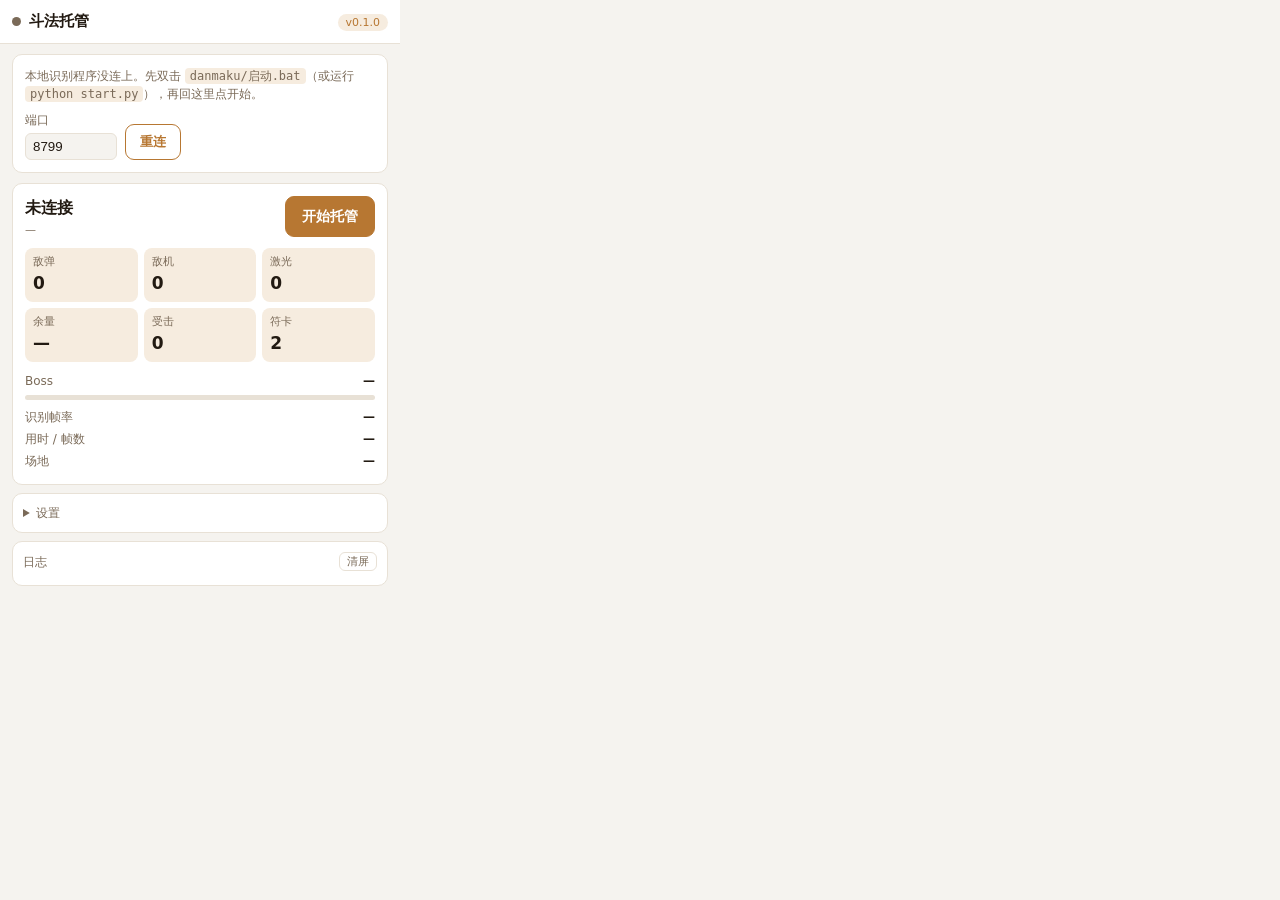
==== danmaku/popup.html @ 10f4480a "新增 danmaku：弹幕斗法的图像识别托管（插件 + Python） 真打版托管：抓屏识别弹幕、模拟鼠标走位、右键放符卡，不伪造请求也不改游戏状态。 与鱼鱼谷主程序（gui/ 的 Node 托管）完" ====
<!doctype html>
<html lang="zh-CN">
<head>
  <meta charset="utf-8">
  <title>斗法托管</title>
  <link rel="stylesheet" href="popup.css">
</head>
<body>
  <header class="top">
    <div class="brand">
      <span class="dot" id="dot"></span>
      <h1>斗法托管</h1>
    </div>
    <div class="top-right">
      <span class="pill" id="ver">v0.1.0</span>
    </div>
  </header>

  <div class="conn" id="conn">
    <p>本地识别程序没连上。先双击 <code>danmaku/启动.bat</code>（或运行 <code>python start.py</code>），再回这里点开始。</p>
    <div class="row">
      <label>端口
        <input id="port" type="number" min="1024" max="65535" step="1" value="8799">
      </label>
      <button class="btn ghost" id="retry">重连</button>
    </div>
  </div>

  <section class="tab">
    <div class="card main">
      <div class="main-row">
        <div>
          <div class="state" id="state">未连接</div>
          <div class="sub" id="stateSub">—</div>
        </div>
        <button class="btn big" id="toggle">开始托管</button>
      </div>
      <div class="grid3">
        <div class="kpi"><small>敌弹</small><b id="kBullets">0</b></div>
        <div class="kpi"><small>敌机</small><b id="kHaz">0</b></div>
        <div class="kpi"><small>激光</small><b id="kLas">0</b></div>
        <div class="kpi"><small>余量</small><b id="kClr">—</b></div>
        <div class="kpi"><small>受击</small><b id="kHits">0</b></div>
        <div class="kpi"><small>符卡</small><b id="kBombs">2</b></div>
      </div>
      <div class="card-row"><span>Boss</span><b id="kBoss">—</b></div>
      <div class="hpbar"><i id="hpFill"></i></div>
      <div class="card-row"><span>识别帧率</span><b id="kFps">—</b></div>
      <div class="card-row"><span>用时 / 帧数</span><b id="kTime">—</b></div>
      <div class="card-row"><span>场地</span><b id="kField">—</b></div>
    </div>

    <details class="card" id="setBox">
      <summary>设置</summary>
      <label class="sw-row">
        <span>演练模式<em>只识别，不动鼠标（先看识别准不准）</em></span>
        <span class="switch"><input type="checkbox" id="cfgDry"><span></span></span>
      </label>
      <label class="sw-row">
        <span>自动放符卡<em>躲不掉时清屏保命</em></span>
        <span class="switch"><input type="checkbox" id="cfgBomb" checked><span></span></span>
      </label>
      <div class="row2">
        <label>预判时长<select id="cfgHorizon">
          <option value="0.30">0.30 秒（更保守）</option>
          <option value="0.45" selected>0.45 秒</option>
          <option value="0.60">0.60 秒</option>
        </select></label>
        <label>反应<select id="cfgReaction">
          <option value="0.7">灵敏</option>
          <option value="1.0" selected>标准</option>
          <option value="1.6">稳</option>
        </select></label>
      </div>
      <div class="row2">
        <label>识别帧率<select id="cfgFps">
          <option value="20">20</option>
          <option value="30" selected>30</option>
          <option value="45">45</option>
          <option value="60">60</option>
        </select></label>
        <label class="hint-label">改了立刻生效</label>
      </div>
    </details>

    <div class="card">
      <div class="logs-head">
        <span>日志</span>
        <button class="mini" id="clearLogs">清屏</button>
      </div>
      <ul class="logs" id="logs"></ul>
    </div>
  </section>

  <script src="popup.js"></script>
</body>
</html>
---- danmaku/popup.css ----
:root {
  color-scheme: light dark;
  --bg: #f5f3ef; --card: #fff; --fg: #221a12; --muted: #7a6a58;
  --line: #e8e1d6; --accent: #b77732; --soft: #f6ecdf;
  --up: #12835f; --down: #c9382c; --warn: #b8860b;
}
@media (prefers-color-scheme: dark) {
  :root {
    --bg: #16130f; --card: #211c16; --fg: #efe6d8; --muted: #a2917c;
    --line: #37302a; --accent: #d99a55; --soft: #2c241b;
    --up: #4fd18d; --down: #ff7a6b; --warn: #e0b340;
  }
}
* { box-sizing: border-box; }
body {
  margin: 0; width: 400px; min-height: 420px; max-height: 600px; overflow-y: auto;
  background: var(--bg); color: var(--fg);
  font: 13px/1.5 system-ui, -apple-system, "PingFang SC", "Microsoft YaHei", sans-serif;
}
header.top {
  position: sticky; top: 0; z-index: 10;
  display: flex; align-items: center; justify-content: space-between;
  padding: 10px 12px; background: var(--card); border-bottom: 1px solid var(--line);
}
.brand { display: flex; align-items: center; gap: 8px; }
.brand h1 { margin: 0; font-size: 15px; }
.dot { width: 9px; height: 9px; border-radius: 50%; background: var(--muted); }
.dot.on { background: var(--up); box-shadow: 0 0 0 3px color-mix(in srgb, var(--up) 22%, transparent); }
.dot.err { background: var(--down); }
.dot.busy { background: var(--accent); box-shadow: 0 0 0 3px color-mix(in srgb, var(--accent) 25%, transparent); }
.pill { font-size: 11px; padding: 2px 8px; border-radius: 999px; background: var(--soft); color: var(--accent); }

.conn { margin: 10px 12px 0; padding: 12px; background: var(--card); border: 1px solid var(--line); border-radius: 10px; }
.conn.hide { display: none; }
.conn p { margin: 0 0 8px; color: var(--muted); font-size: 12px; }
.conn code { padding: 1px 5px; background: var(--soft); border-radius: 4px; font-size: 12px; }
.conn .row { display: flex; align-items: end; gap: 8px; }
.conn label { font-size: 12px; color: var(--muted); display: flex; flex-direction: column; gap: 4px; }
.conn input { width: 92px; padding: 5px 7px; border: 1px solid var(--line); border-radius: 6px; background: var(--bg); color: var(--fg); }

.tab { padding: 10px 12px 14px; }
.card { background: var(--card); border: 1px solid var(--line); border-radius: 10px; padding: 10px; margin-bottom: 8px; }
.card.main { padding: 12px; }
.main-row { display: flex; align-items: center; justify-content: space-between; gap: 10px; margin-bottom: 10px; }
.state { font-size: 16px; font-weight: 650; }
.sub { color: var(--muted); font-size: 11px; margin-top: 2px; max-width: 210px; }

.btn {
  padding: 7px 14px; border-radius: 9px; border: 1px solid var(--accent);
  background: var(--accent); color: #fff; font: inherit; font-weight: 600; cursor: pointer;
}
.btn.big { padding: 9px 16px; font-size: 14px; }
.btn.ghost { background: transparent; color: var(--accent); }
.btn.stop { background: var(--down); border-color: var(--down); }
.btn:disabled { opacity: .5; cursor: default; }
.btn:active { transform: translateY(1px); }

.grid3 { display: grid; grid-template-columns: repeat(3, 1fr); gap: 6px; margin-bottom: 8px; }
.kpi { background: var(--soft); border-radius: 8px; padding: 6px 8px; }
.kpi small { display: block; color: var(--muted); font-size: 11px; }
.kpi b { font-size: 17px; font-variant-numeric: tabular-nums; }

.card-row { display: flex; justify-content: space-between; gap: 8px; padding: 2px 0; font-size: 12px; }
.card-row span { color: var(--muted); }
.card-row b { font-variant-numeric: tabular-nums; }

.hpbar { height: 5px; border-radius: 3px; background: var(--line); overflow: hidden; margin: 3px 0 6px; }
.hpbar i { display: block; height: 100%; width: 0; background: linear-gradient(90deg, #ff5080, #ffd060); transition: width .2s; }

details.card summary { cursor: pointer; color: var(--muted); font-size: 12px; user-select: none; }
details.card[open] summary { margin-bottom: 8px; }
.sw-row { display: flex; align-items: center; justify-content: space-between; gap: 10px; padding: 5px 0; }
.sw-row em { display: block; color: var(--muted); font-size: 11px; font-style: normal; }
.switch { position: relative; width: 40px; height: 22px; flex: none; }
.switch input { opacity: 0; width: 0; height: 0; }
.switch span { position: absolute; inset: 0; background: var(--line); border-radius: 999px; transition: .15s; cursor: pointer; }
.switch span::after { content: ''; position: absolute; left: 3px; top: 3px; width: 16px; height: 16px; border-radius: 50%; background: #fff; transition: .15s; }
.switch input:checked + span { background: var(--accent); }
.switch input:checked + span::after { transform: translateX(18px); }

.row2 { display: grid; grid-template-columns: 1fr 1fr; gap: 8px; margin-top: 6px; }
.row2 label { font-size: 12px; color: var(--muted); display: flex; flex-direction: column; gap: 4px; }
.row2 select { padding: 5px 6px; border: 1px solid var(--line); border-radius: 6px; background: var(--bg); color: var(--fg); font: inherit; font-size: 12px; }
.hint-label { justify-content: end; padding-bottom: 7px; }

.logs-head { display: flex; justify-content: space-between; align-items: center; color: var(--muted); font-size: 12px; margin-bottom: 4px; }
.mini { border: 1px solid var(--line); background: transparent; color: var(--muted); border-radius: 6px; font-size: 11px; padding: 1px 7px; cursor: pointer; }
.logs { list-style: none; margin: 0; padding: 0; max-height: 168px; overflow-y: auto; font-size: 11.5px; }
.logs li { display: flex; gap: 6px; padding: 2px 0; border-bottom: 1px dashed var(--line); color: var(--fg); }
.logs li:last-child { border-bottom: 0; }
.logs .t { color: var(--muted); font-variant-numeric: tabular-nums; flex: none; }
.logs .warn { color: var(--warn); }
.logs .err { color: var(--down); }
.logs .empty { color: var(--muted); }
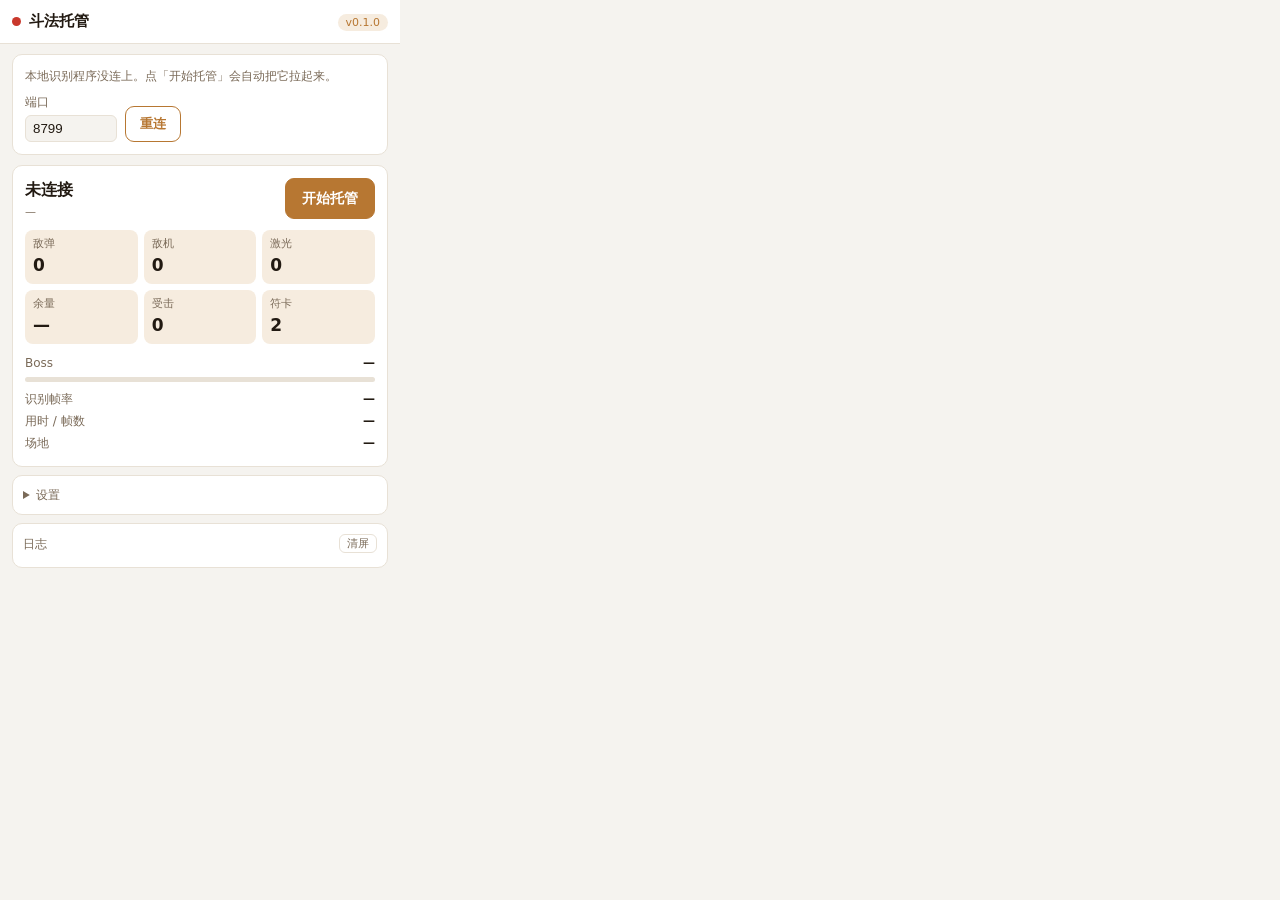
==== commit 65a99322: "danmaku: 点「开始托管」自动拉起本地识别服务 之前必须先双击 danmaku\启动.bat，多一步。现在改走 Chrome 的 Native Messaging：插件点开始 → 宿主进程 de" ====
--- a/danmaku/popup.html
+++ b/danmaku/popup.html
@@ -17,12 +17,17 @@
   </header>
 
   <div class="conn" id="conn">
-    <p>本地识别程序没连上。先双击 <code>danmaku/启动.bat</code>（或运行 <code>python start.py</code>），再回这里点开始。</p>
+    <p id="connMsg">本地识别程序没连上。点「开始托管」会自动把它拉起来。</p>
     <div class="row">
       <label>端口
         <input id="port" type="number" min="1024" max="65535" step="1" value="8799">
       </label>
       <button class="btn ghost" id="retry">重连</button>
+    </div>
+    <div class="conn-help hide" id="connHelp">
+      <p>自动启动要先装一次 Native 宿主（装一次就行）。在 <code>danmaku</code> 目录运行：</p>
+      <code class="cmd" id="installCmd">python python\install_host.py --ext-id=…</code>
+      <p>扩展 ID：<code id="extId">—</code></p>
     </div>
   </div>
 
--- a/danmaku/popup.css
+++ b/danmaku/popup.css
@@ -37,6 +37,13 @@
 .conn .row { display: flex; align-items: end; gap: 8px; }
 .conn label { font-size: 12px; color: var(--muted); display: flex; flex-direction: column; gap: 4px; }
 .conn input { width: 92px; padding: 5px 7px; border: 1px solid var(--line); border-radius: 6px; background: var(--bg); color: var(--fg); }
+.conn-help { margin-top: 10px; padding-top: 9px; border-top: 1px dashed var(--line); }
+.conn-help.hide { display: none; }
+.conn-help .cmd {
+  display: block; padding: 6px 8px; border-radius: 6px; background: var(--bg);
+  border: 1px solid var(--line); word-break: break-all; user-select: all;
+}
+.conn-help #extId { user-select: all; }
 
 .tab { padding: 10px 12px 14px; }
 .card { background: var(--card); border: 1px solid var(--line); border-radius: 10px; padding: 10px; margin-bottom: 8px; }
